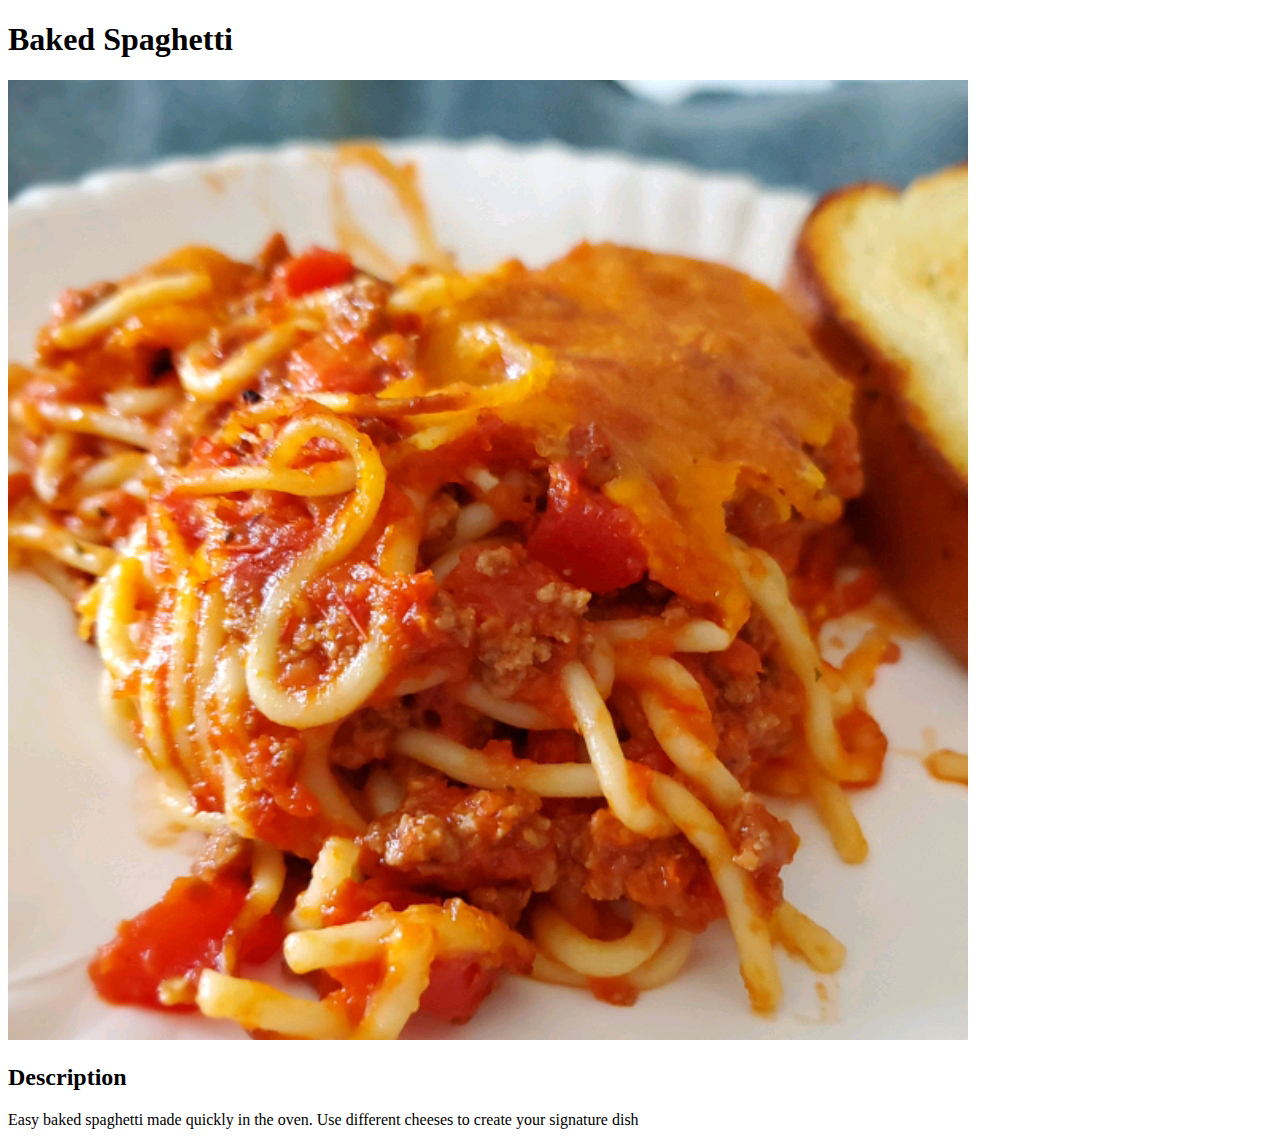
==== recipes/baked_spaghetti.html @ f8c6a4bb "Add image and description to baked_spaghetti.html" ====
<!DOCTYPE html>
<html lang="en">
<head>
    <meta charset="utf-8">
    <title>Baked Spaghetti</title>
</head>
<body>
    <h1>Baked Spaghetti</h1>
    <img src="../images/baked_spaghetti.jpeg" alt="Baked Spaghetti">
    <h2>Description</h2>
    <p>Easy baked spaghetti made quickly in the oven. Use different cheeses to create your signature dish</p>
</body>
</html>
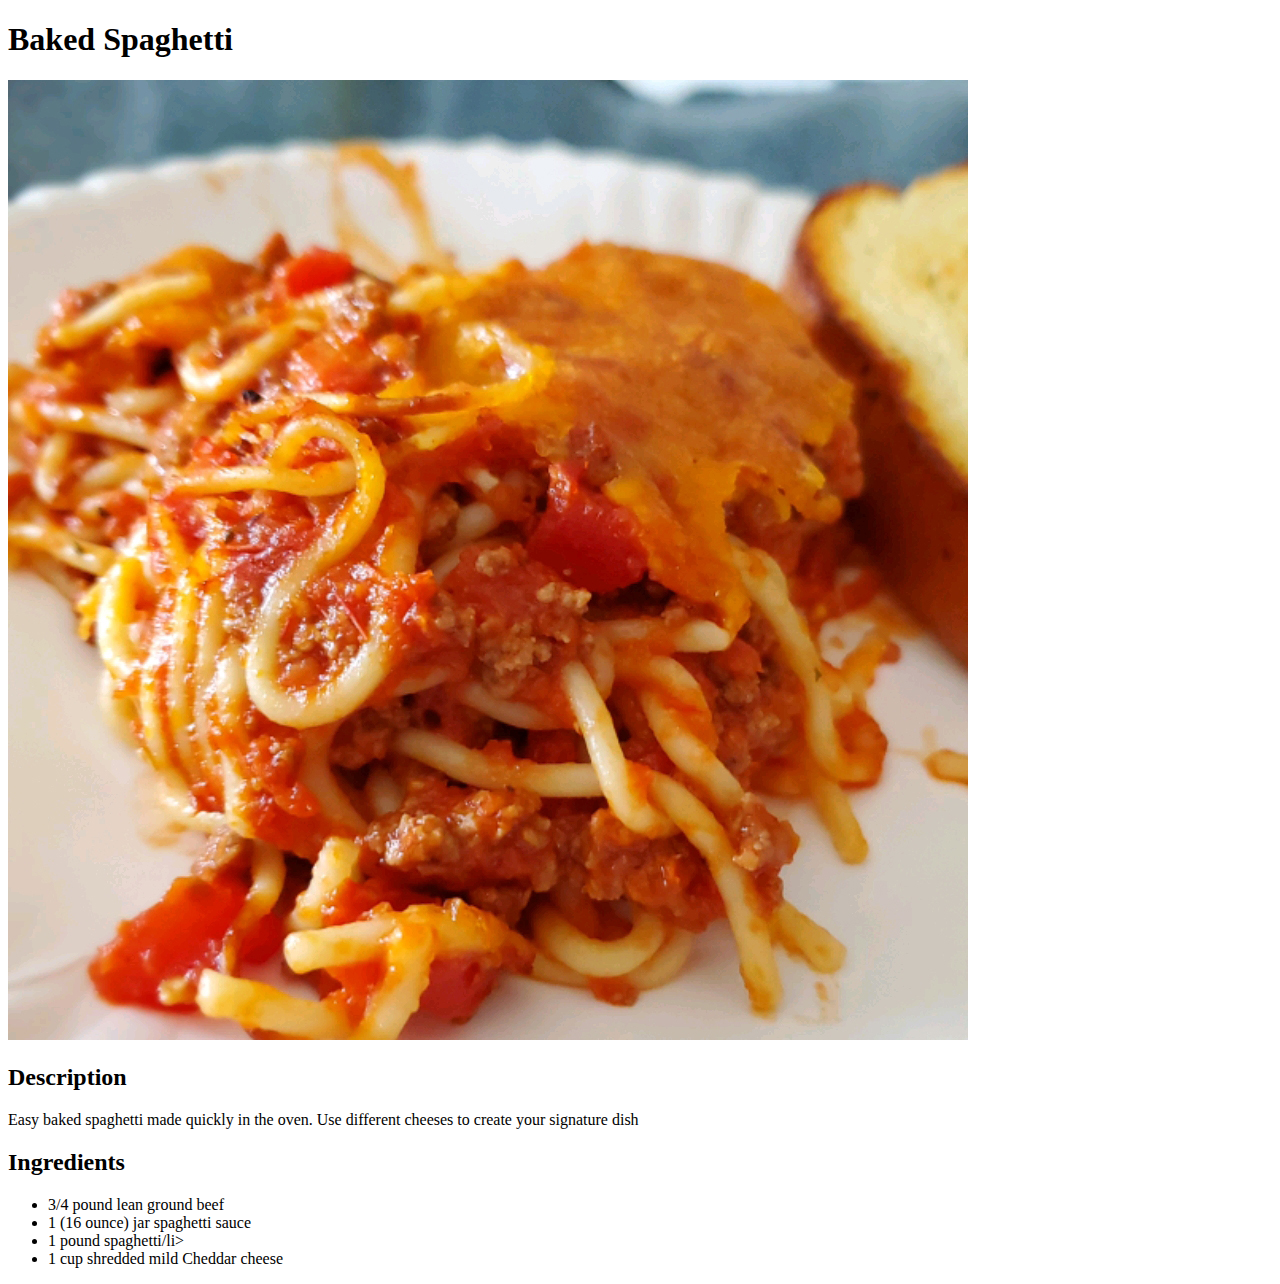
==== commit 808549ff: "Add unordered list of ingredients to baked_spaghetti.html" ====
--- a/recipes/baked_spaghetti.html
+++ b/recipes/baked_spaghetti.html
@@ -9,5 +9,12 @@
     <img src="../images/baked_spaghetti.jpeg" alt="Baked Spaghetti">
     <h2>Description</h2>
     <p>Easy baked spaghetti made quickly in the oven. Use different cheeses to create your signature dish</p>
+    <h2>Ingredients</h2>
+    <ul>
+        <li>3/4 pound lean ground beef</li>
+        <li>1 (16 ounce) jar spaghetti sauce</li>
+        <li>1 pound spaghetti/li>
+        <li>1 cup shredded mild Cheddar cheese</li>
+    </ul>
 </body>
 </html>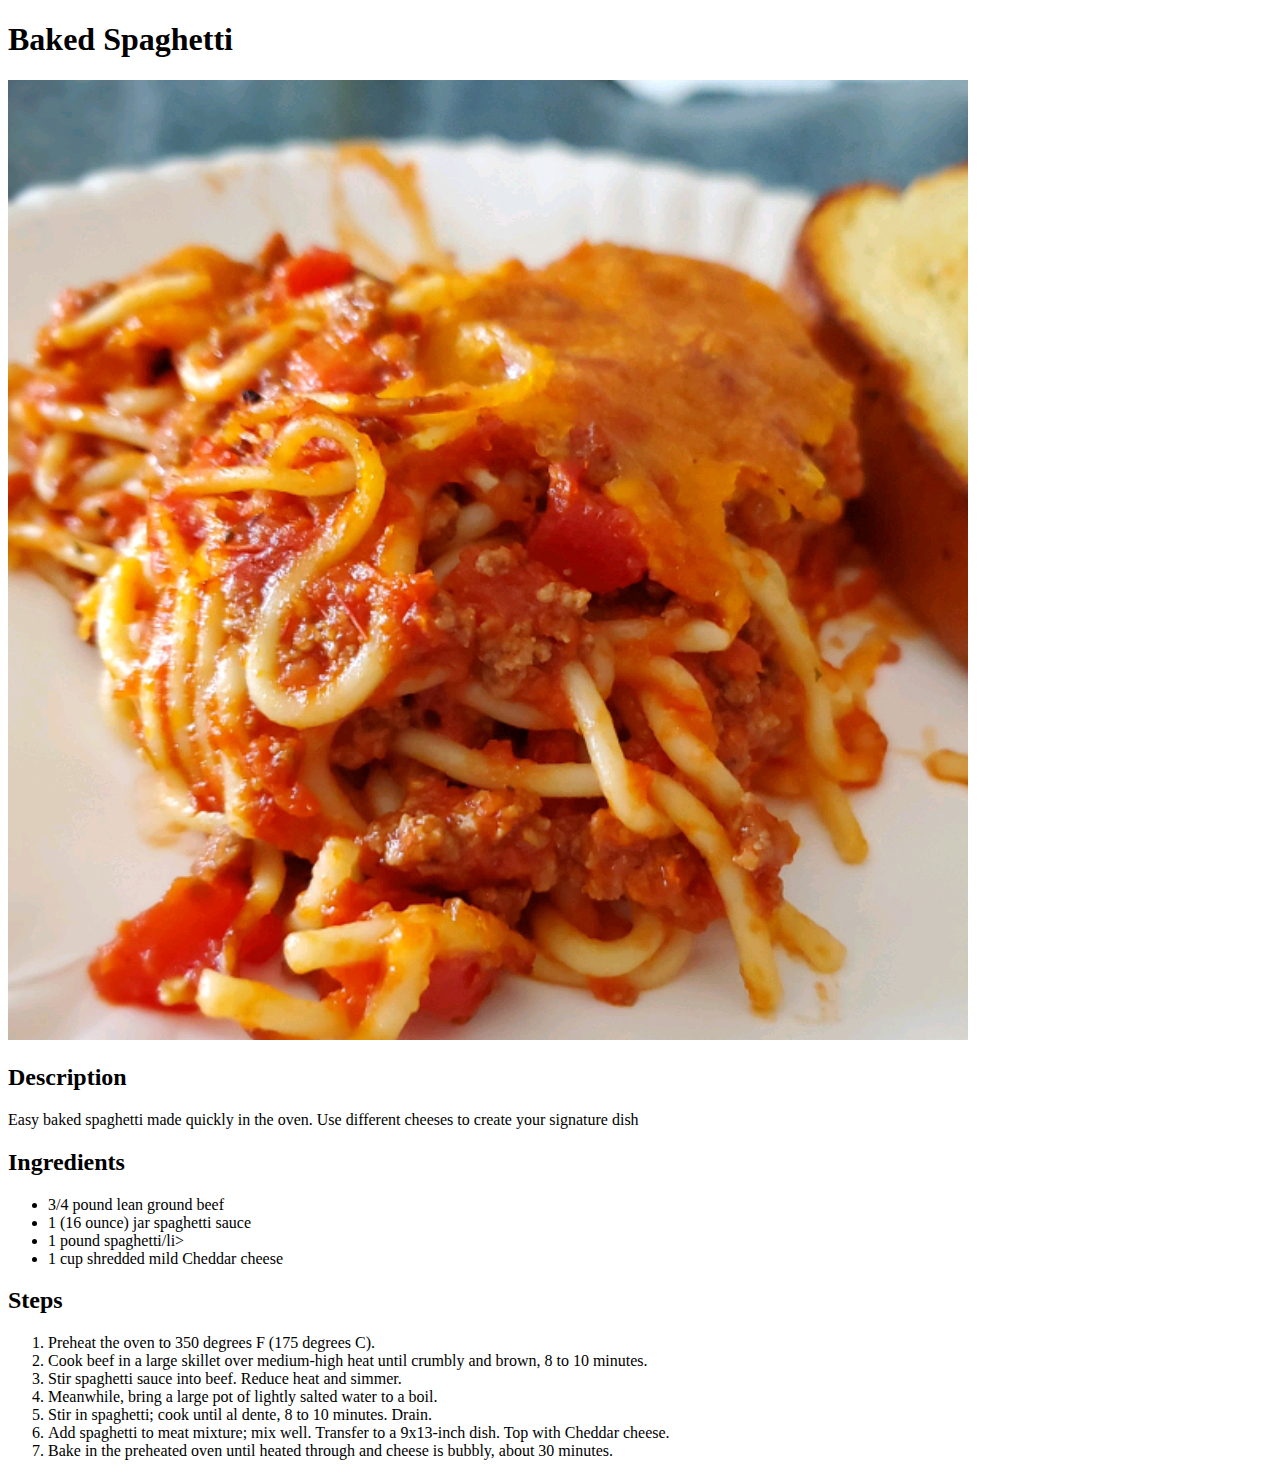
==== commit 9e356f3a: "Add ordered list of steps to baked_spaghetti.html" ====
--- a/recipes/baked_spaghetti.html
+++ b/recipes/baked_spaghetti.html
@@ -16,5 +16,15 @@
         <li>1 pound spaghetti/li>
         <li>1 cup shredded mild Cheddar cheese</li>
     </ul>
+    <h2>Steps</h2>
+    <ol>
+        <li>Preheat the oven to 350 degrees F (175 degrees C).</li>
+        <li>Cook beef in a large skillet over medium-high heat until crumbly and brown, 8 to 10 minutes.</li>
+        <li>Stir spaghetti sauce into beef. Reduce heat and simmer.</li>
+        <li>Meanwhile, bring a large pot of lightly salted water to a boil.</li>
+        <li>Stir in spaghetti; cook until al dente, 8 to 10 minutes. Drain.</li>
+        <li>Add spaghetti to meat mixture; mix well. Transfer to a 9x13-inch dish. Top with Cheddar cheese.</li>
+        <li>Bake in the preheated oven until heated through and cheese is bubbly, about 30 minutes.</li>
+    </ol>
 </body>
 </html>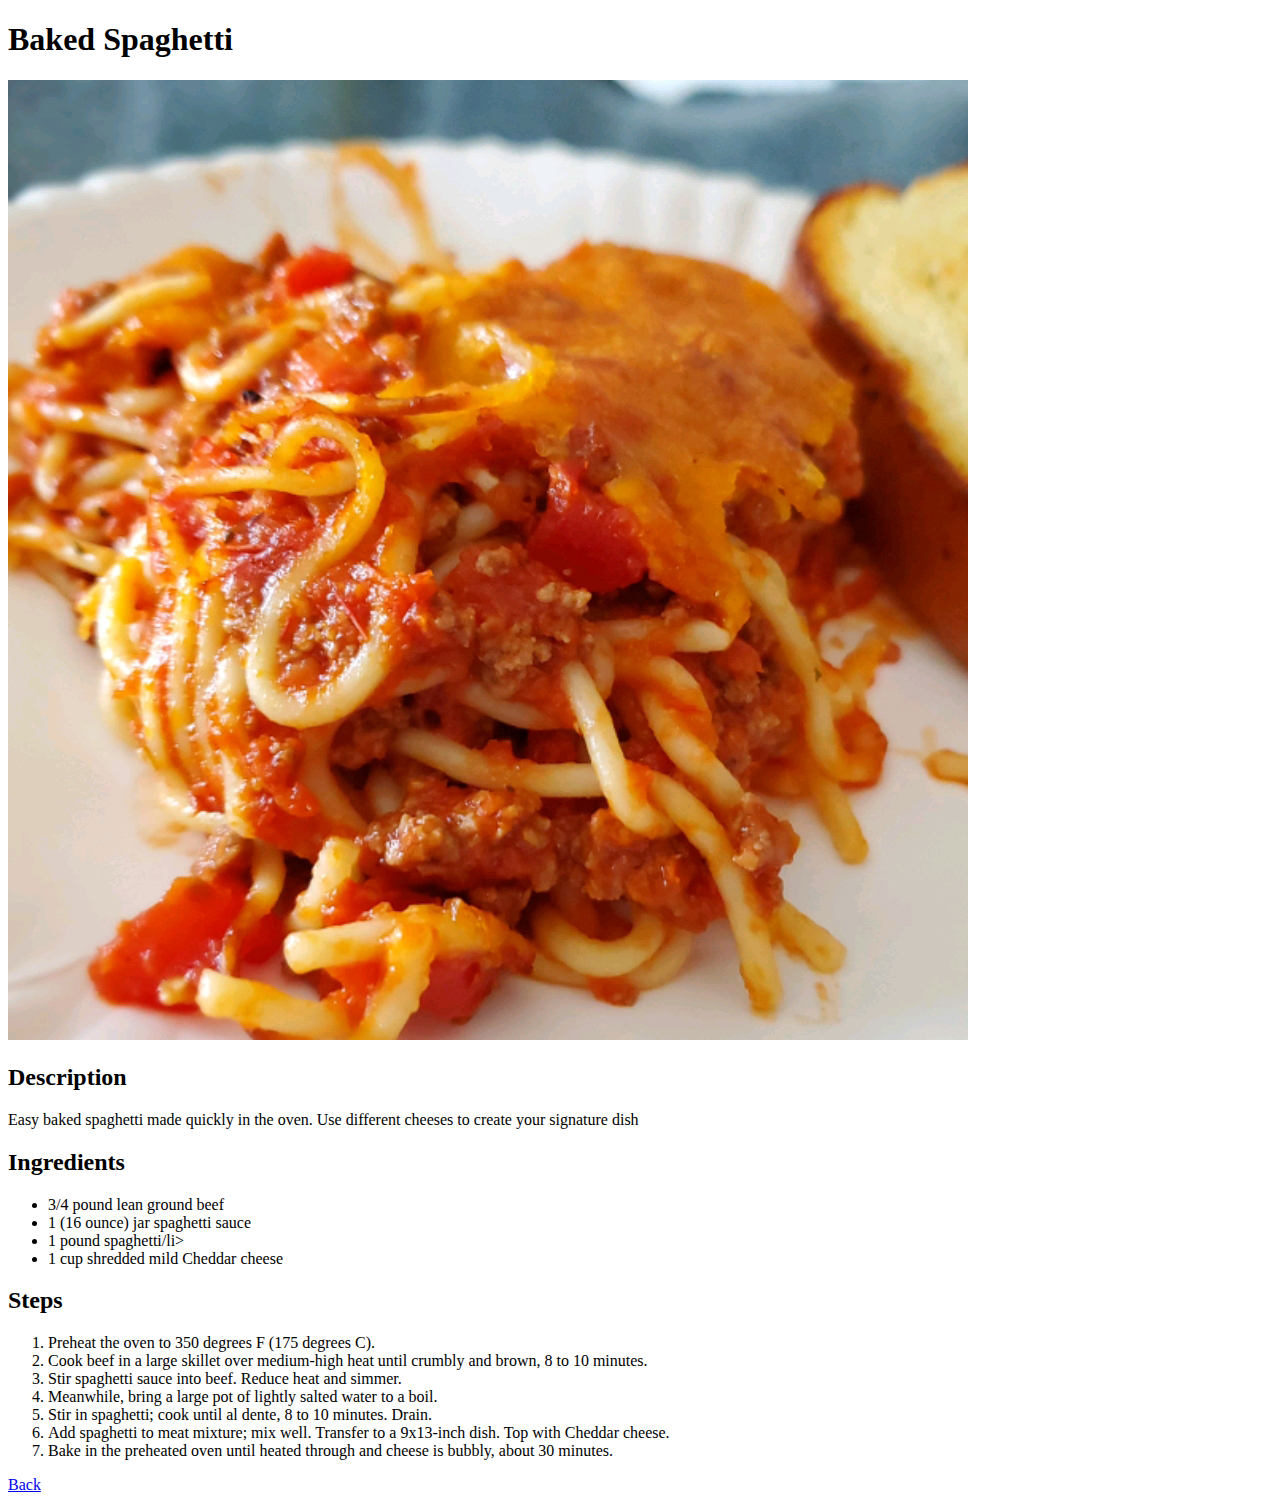
==== commit 56e1c349: "Add link back to index.html from different recipe pages" ====
--- a/recipes/baked_spaghetti.html
+++ b/recipes/baked_spaghetti.html
@@ -26,5 +26,6 @@
         <li>Add spaghetti to meat mixture; mix well. Transfer to a 9x13-inch dish. Top with Cheddar cheese.</li>
         <li>Bake in the preheated oven until heated through and cheese is bubbly, about 30 minutes.</li>
     </ol>
+    <a href="../index.html">Back</a>
 </body>
 </html>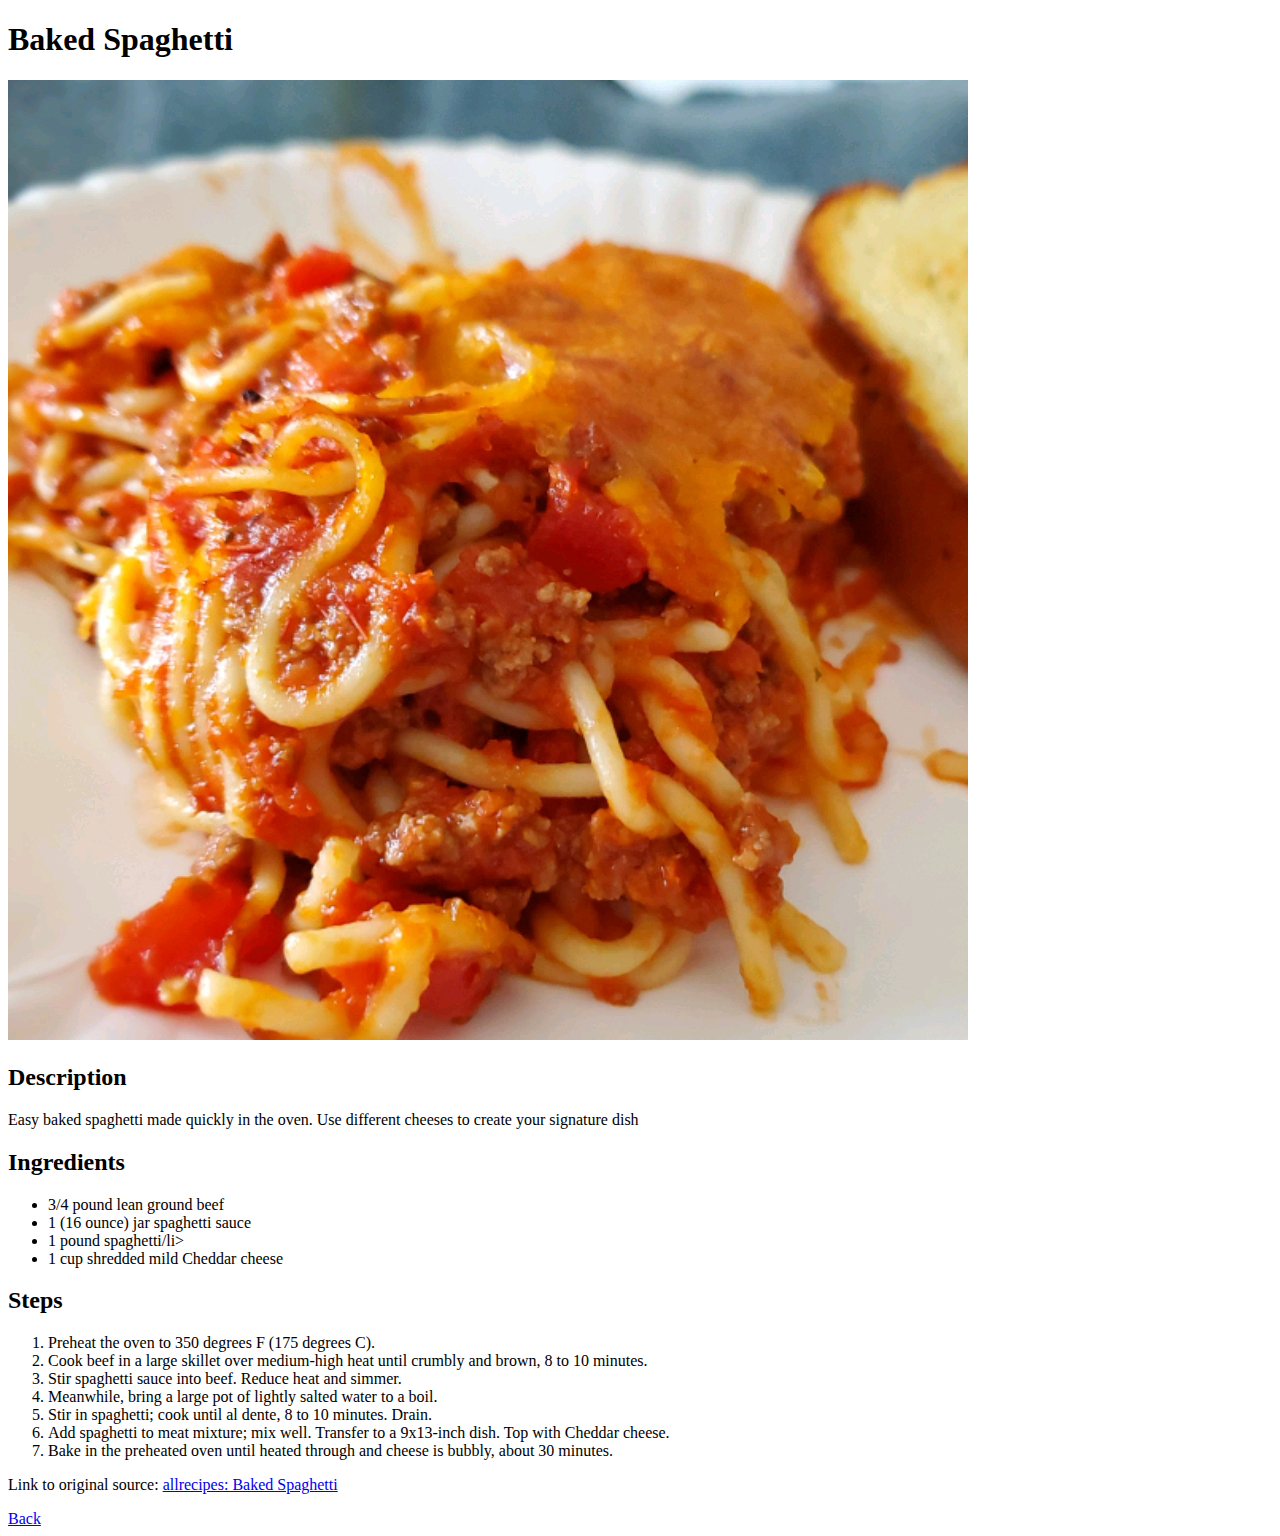
==== commit fe2b9b68: "Link the original sources of the recipes" ====
--- a/recipes/baked_spaghetti.html
+++ b/recipes/baked_spaghetti.html
@@ -26,6 +26,7 @@
         <li>Add spaghetti to meat mixture; mix well. Transfer to a 9x13-inch dish. Top with Cheddar cheese.</li>
         <li>Bake in the preheated oven until heated through and cheese is bubbly, about 30 minutes.</li>
     </ol>
+    <p>Link to original source: <a href="https://www.allrecipes.com/recipe/18440/basic-baked-spaghetti/">allrecipes: Baked Spaghetti</a></p>
     <a href="../index.html">Back</a>
 </body>
 </html>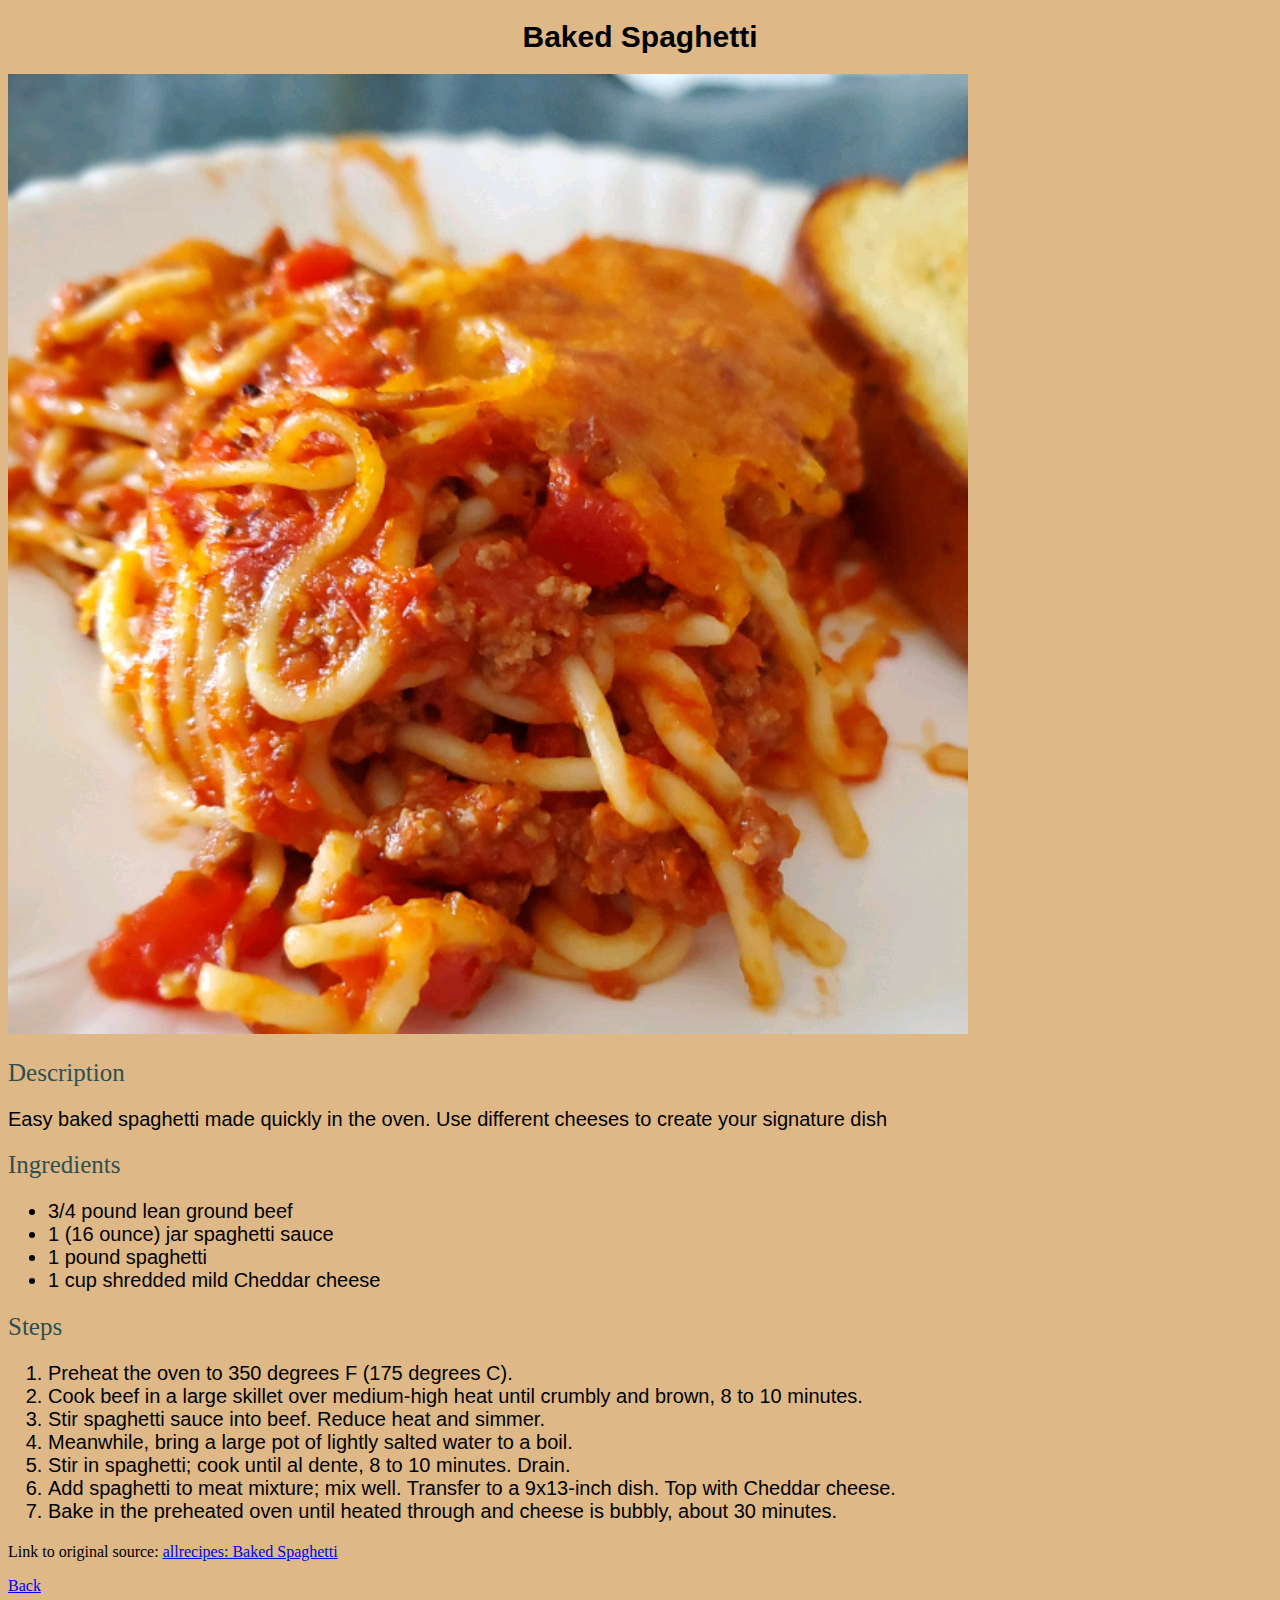
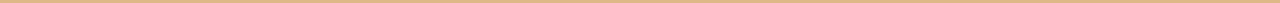
==== commit 71b8544f: "Fix class typos and list closing tag" ====
--- a/recipes/baked_spaghetti.html
+++ b/recipes/baked_spaghetti.html
@@ -2,22 +2,23 @@
 <html lang="en">
 <head>
     <meta charset="utf-8">
+    <link rel="stylesheet" href="../css/bs-styles.css">
     <title>Baked Spaghetti</title>
 </head>
 <body>
     <h1>Baked Spaghetti</h1>
     <img src="../images/baked_spaghetti.jpeg" alt="Baked Spaghetti">
     <h2>Description</h2>
-    <p>Easy baked spaghetti made quickly in the oven. Use different cheeses to create your signature dish</p>
+    <p class="description">Easy baked spaghetti made quickly in the oven. Use different cheeses to create your signature dish</p>
     <h2>Ingredients</h2>
-    <ul>
+    <ul class="list">
         <li>3/4 pound lean ground beef</li>
         <li>1 (16 ounce) jar spaghetti sauce</li>
-        <li>1 pound spaghetti/li>
+        <li>1 pound spaghetti</li>
         <li>1 cup shredded mild Cheddar cheese</li>
     </ul>
     <h2>Steps</h2>
-    <ol>
+    <ol class="steps">
         <li>Preheat the oven to 350 degrees F (175 degrees C).</li>
         <li>Cook beef in a large skillet over medium-high heat until crumbly and brown, 8 to 10 minutes.</li>
         <li>Stir spaghetti sauce into beef. Reduce heat and simmer.</li>
@@ -26,7 +27,7 @@
         <li>Add spaghetti to meat mixture; mix well. Transfer to a 9x13-inch dish. Top with Cheddar cheese.</li>
         <li>Bake in the preheated oven until heated through and cheese is bubbly, about 30 minutes.</li>
     </ol>
-    <p>Link to original source: <a href="https://www.allrecipes.com/recipe/18440/basic-baked-spaghetti/">allrecipes: Baked Spaghetti</a></p>
-    <a href="../index.html">Back</a>
+    <p class="link">Link to original source: <a href="https://www.allrecipes.com/recipe/18440/basic-baked-spaghetti/">allrecipes: Baked Spaghetti</a></p>
+    <a href="../index.html" class="back">Back</a>
 </body>
 </html>--- a/css/bs-styles.css
+++ b/css/bs-styles.css
@@ -0,0 +1,24 @@
+body {
+    background-color: burlywood;
+}
+
+h1 {
+    font-size: 30px;
+    font-family: Verdana, Geneva, Tahoma, sans-serif;
+    font-weight: bold;
+    color: black;
+    text-align: center;
+}
+
+h2 {
+    font-size: 25px;
+    font-family: Georgia, 'Times New Roman', Times, serif;
+    font-weight: 400;
+    color: darkslategrey;
+}
+
+ul.list, p.description, ol.steps {
+    font-size: 20px;
+    font-family: Arial, Helvetica, sans-serif;
+    color: black;
+}
